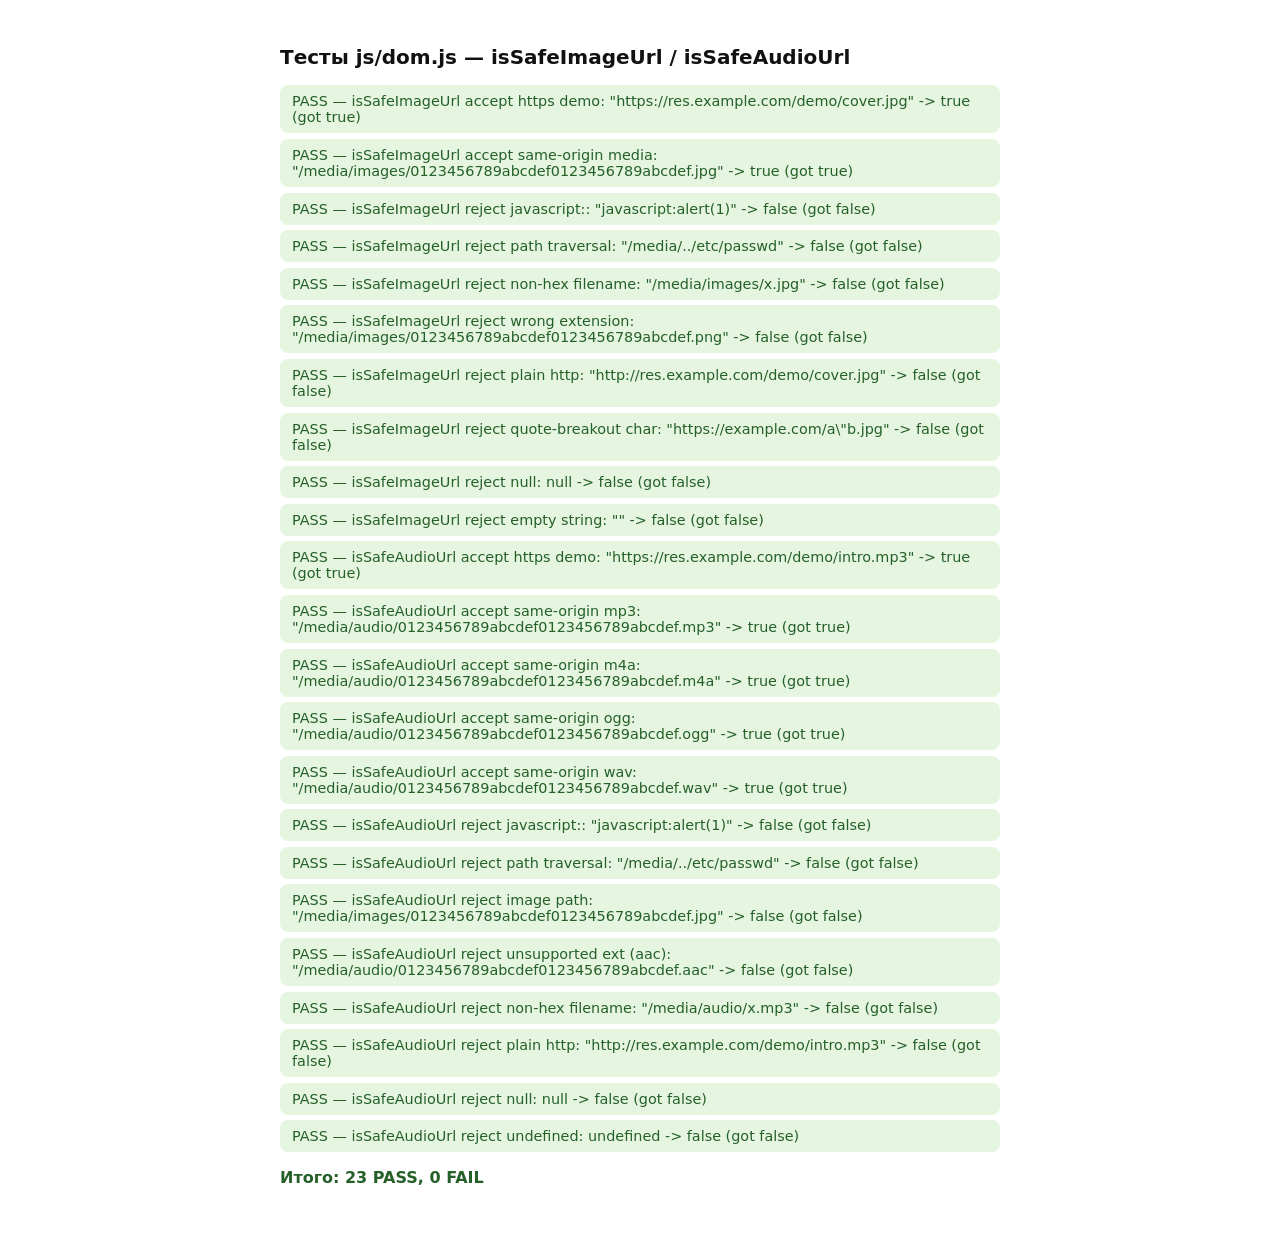
==== tests/dom.test.html @ 8e54f2df "Redesign the guide in the science-step.ru brand and use local media URLs - Brand system from science" ====
<!DOCTYPE html>
<html lang="ru">
<head>
<meta charset="UTF-8" />
<title>dom.js — тесты</title>
<style>
  body { font-family: system-ui, sans-serif; padding: 2rem; max-width: 720px; margin: 0 auto; background:#fff; color:#111; }
  h1 { font-size: 1.25rem; }
  ul { list-style: none; padding: 0; }
  li { padding: .5rem .75rem; border-radius: .5rem; margin-bottom: .35rem; font-size: .9rem; }
  li.pass { background: #e5f5e0; color: #256029; }
  li.fail { background: #fbe3e3; color: #a03e54; }
  #summary { font-weight: 700; margin-top: 1rem; }
</style>
</head>
<body>
  <h1>Тесты js/dom.js — isSafeImageUrl / isSafeAudioUrl</h1>
  <ul id="results"></ul>
  <p id="summary"></p>

  <script type="module">
    import { isSafeImageUrl, isSafeAudioUrl } from "../js/dom.js";

    const list = document.getElementById("results");
    let passCount = 0, failCount = 0;

    /** @param {string} name @param {boolean} condition @param {string} [detail] */
    function assert(name, condition, detail) {
      const li = document.createElement("li");
      li.className = condition ? "pass" : "fail";
      li.textContent = `${condition ? "PASS" : "FAIL"} — ${name}` + (detail ? ` (${detail})` : "");
      list.appendChild(li);
      if (condition) passCount++; else failCount++;
      console[condition ? "log" : "error"](`${condition ? "PASS" : "FAIL"}: ${name}`, detail || "");
    }

    /** @param {(url: any) => boolean} fn @param {any} url @param {boolean} expected @param {string} label */
    function check(fn, url, expected, label) {
      const got = fn(url);
      assert(`${label}: ${JSON.stringify(url)} -> ${expected}`, got === expected, `got ${got}`);
    }

    // --- isSafeImageUrl: accept ---------------------------------------------
    check(isSafeImageUrl, "https://res.example.com/demo/cover.jpg", true, "isSafeImageUrl accept https demo");
    check(isSafeImageUrl, "/media/images/0123456789abcdef0123456789abcdef.jpg", true, "isSafeImageUrl accept same-origin media");

    // --- isSafeImageUrl: reject ----------------------------------------------
    check(isSafeImageUrl, "javascript:alert(1)", false, "isSafeImageUrl reject javascript:");
    check(isSafeImageUrl, "/media/../etc/passwd", false, "isSafeImageUrl reject path traversal");
    check(isSafeImageUrl, "/media/images/x.jpg", false, "isSafeImageUrl reject non-hex filename");
    check(isSafeImageUrl, "/media/images/0123456789abcdef0123456789abcdef.png", false, "isSafeImageUrl reject wrong extension");
    check(isSafeImageUrl, "http://res.example.com/demo/cover.jpg", false, "isSafeImageUrl reject plain http");
    check(isSafeImageUrl, 'https://example.com/a"b.jpg', false, "isSafeImageUrl reject quote-breakout char");
    check(isSafeImageUrl, null, false, "isSafeImageUrl reject null");
    check(isSafeImageUrl, "", false, "isSafeImageUrl reject empty string");

    // --- isSafeAudioUrl: accept ----------------------------------------------
    check(isSafeAudioUrl, "https://res.example.com/demo/intro.mp3", true, "isSafeAudioUrl accept https demo");
    check(isSafeAudioUrl, "/media/audio/0123456789abcdef0123456789abcdef.mp3", true, "isSafeAudioUrl accept same-origin mp3");
    check(isSafeAudioUrl, "/media/audio/0123456789abcdef0123456789abcdef.m4a", true, "isSafeAudioUrl accept same-origin m4a");
    check(isSafeAudioUrl, "/media/audio/0123456789abcdef0123456789abcdef.ogg", true, "isSafeAudioUrl accept same-origin ogg");
    check(isSafeAudioUrl, "/media/audio/0123456789abcdef0123456789abcdef.wav", true, "isSafeAudioUrl accept same-origin wav");

    // --- isSafeAudioUrl: reject -----------------------------------------------
    check(isSafeAudioUrl, "javascript:alert(1)", false, "isSafeAudioUrl reject javascript:");
    check(isSafeAudioUrl, "/media/../etc/passwd", false, "isSafeAudioUrl reject path traversal");
    check(isSafeAudioUrl, "/media/images/0123456789abcdef0123456789abcdef.jpg", false, "isSafeAudioUrl reject image path");
    check(isSafeAudioUrl, "/media/audio/0123456789abcdef0123456789abcdef.aac", false, "isSafeAudioUrl reject unsupported ext (aac)");
    check(isSafeAudioUrl, "/media/audio/x.mp3", false, "isSafeAudioUrl reject non-hex filename");
    check(isSafeAudioUrl, "http://res.example.com/demo/intro.mp3", false, "isSafeAudioUrl reject plain http");
    check(isSafeAudioUrl, null, false, "isSafeAudioUrl reject null");
    check(isSafeAudioUrl, undefined, false, "isSafeAudioUrl reject undefined");

    const summary = document.getElementById("summary");
    summary.textContent = `Итого: ${passCount} PASS, ${failCount} FAIL`;
    summary.style.color = failCount === 0 ? "#256029" : "#a03e54";
    console.log(`Итого: ${passCount} PASS, ${failCount} FAIL`);
  </script>
</body>
</html>
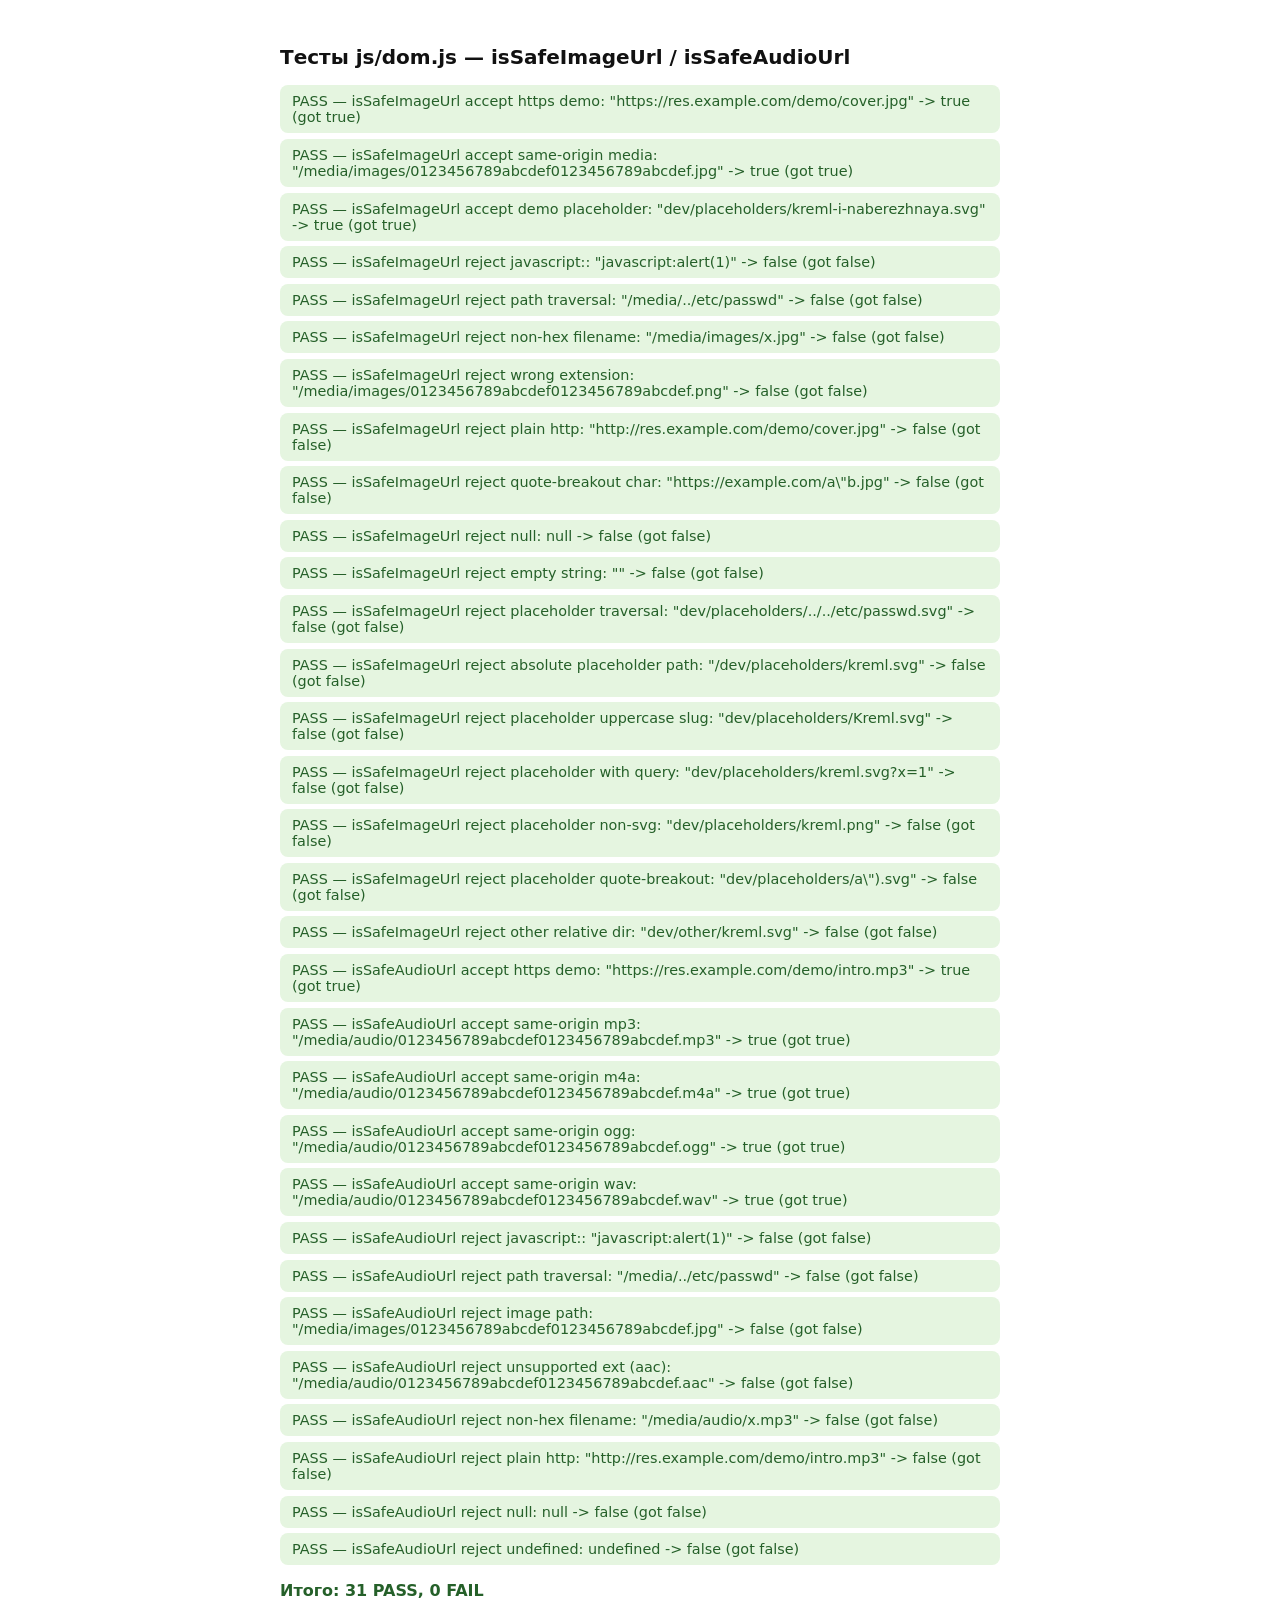
==== commit 2c75d39c: "Apply design review: flat brand material, walking framing, listened state - Remove shadows and gradi" ====
--- a/tests/dom.test.html
+++ b/tests/dom.test.html
@@ -43,6 +43,7 @@
     // --- isSafeImageUrl: accept ---------------------------------------------
     check(isSafeImageUrl, "https://res.example.com/demo/cover.jpg", true, "isSafeImageUrl accept https demo");
     check(isSafeImageUrl, "/media/images/0123456789abcdef0123456789abcdef.jpg", true, "isSafeImageUrl accept same-origin media");
+    check(isSafeImageUrl, "dev/placeholders/kreml-i-naberezhnaya.svg", true, "isSafeImageUrl accept demo placeholder");
 
     // --- isSafeImageUrl: reject ----------------------------------------------
     check(isSafeImageUrl, "javascript:alert(1)", false, "isSafeImageUrl reject javascript:");
@@ -53,6 +54,13 @@
     check(isSafeImageUrl, 'https://example.com/a"b.jpg', false, "isSafeImageUrl reject quote-breakout char");
     check(isSafeImageUrl, null, false, "isSafeImageUrl reject null");
     check(isSafeImageUrl, "", false, "isSafeImageUrl reject empty string");
+    check(isSafeImageUrl, "dev/placeholders/../../etc/passwd.svg", false, "isSafeImageUrl reject placeholder traversal");
+    check(isSafeImageUrl, "/dev/placeholders/kreml.svg", false, "isSafeImageUrl reject absolute placeholder path");
+    check(isSafeImageUrl, "dev/placeholders/Kreml.svg", false, "isSafeImageUrl reject placeholder uppercase slug");
+    check(isSafeImageUrl, "dev/placeholders/kreml.svg?x=1", false, "isSafeImageUrl reject placeholder with query");
+    check(isSafeImageUrl, "dev/placeholders/kreml.png", false, "isSafeImageUrl reject placeholder non-svg");
+    check(isSafeImageUrl, 'dev/placeholders/a").svg', false, "isSafeImageUrl reject placeholder quote-breakout");
+    check(isSafeImageUrl, "dev/other/kreml.svg", false, "isSafeImageUrl reject other relative dir");
 
     // --- isSafeAudioUrl: accept ----------------------------------------------
     check(isSafeAudioUrl, "https://res.example.com/demo/intro.mp3", true, "isSafeAudioUrl accept https demo");
